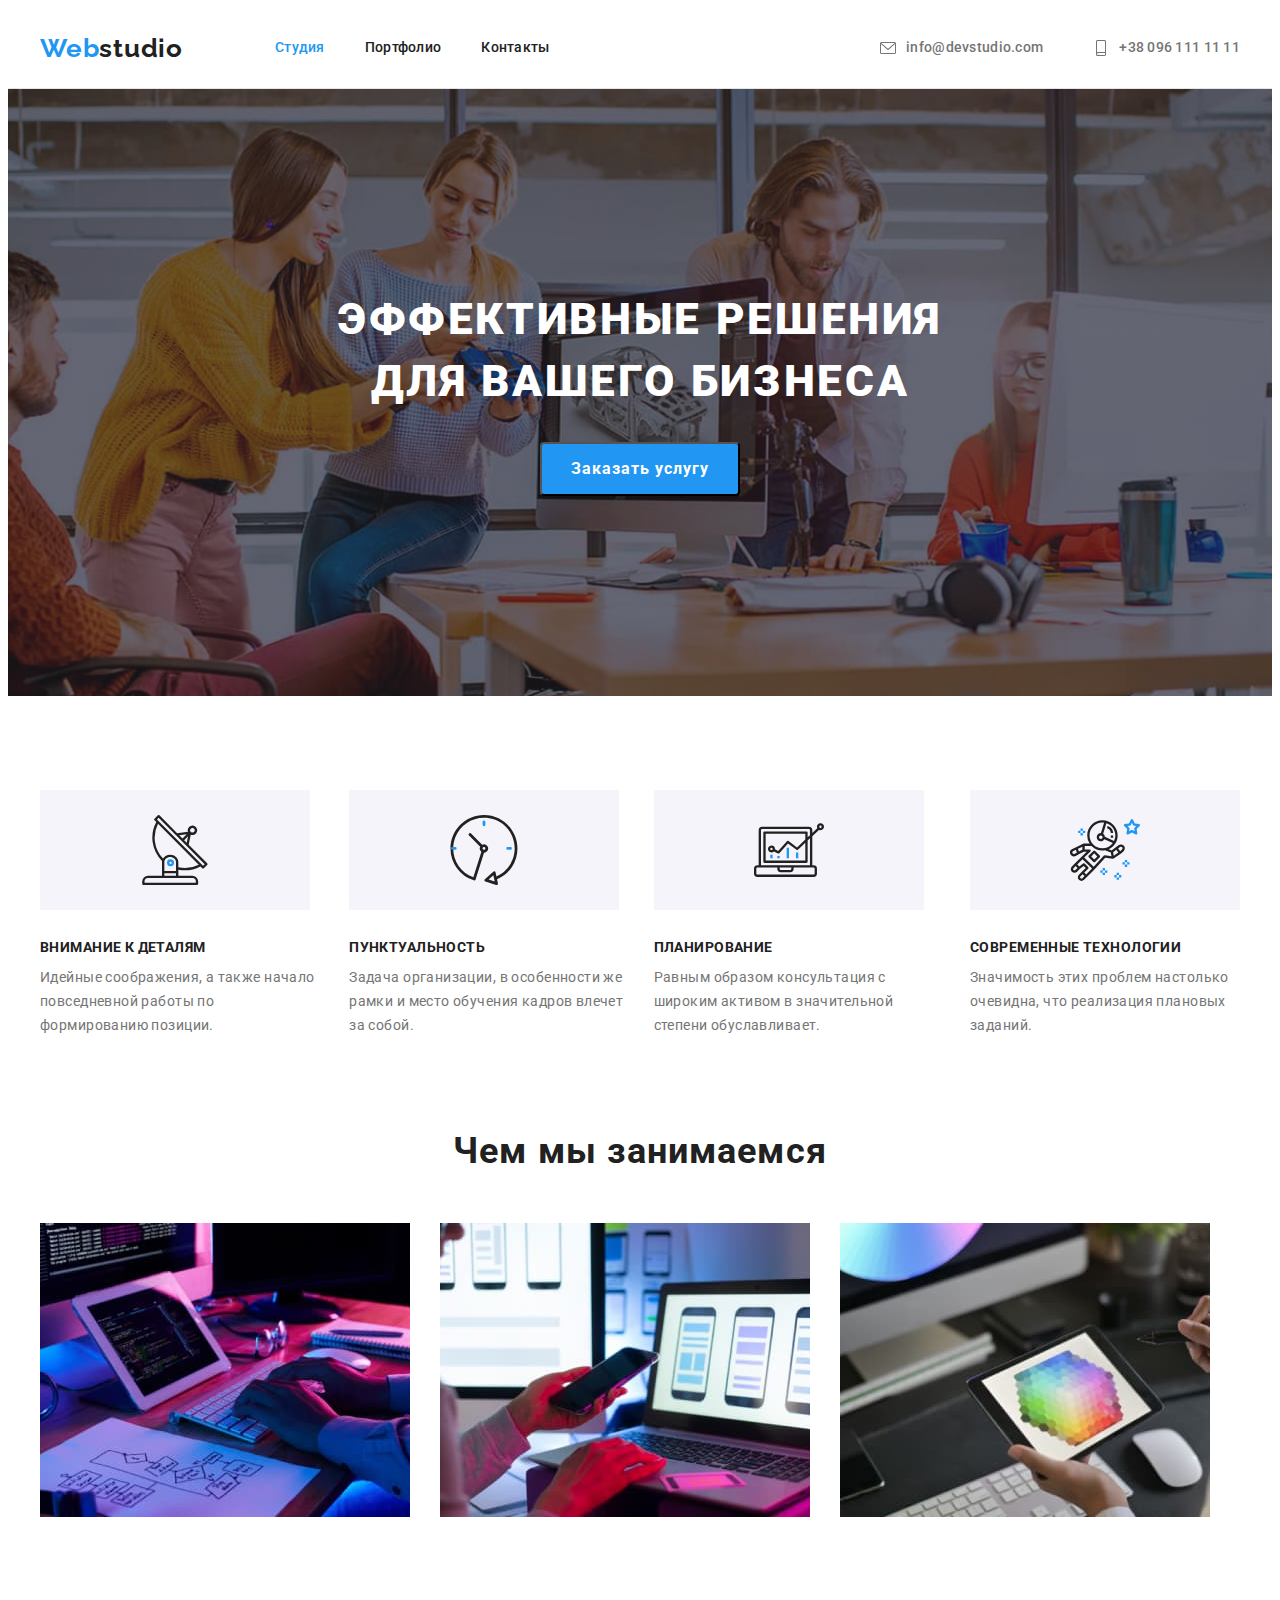
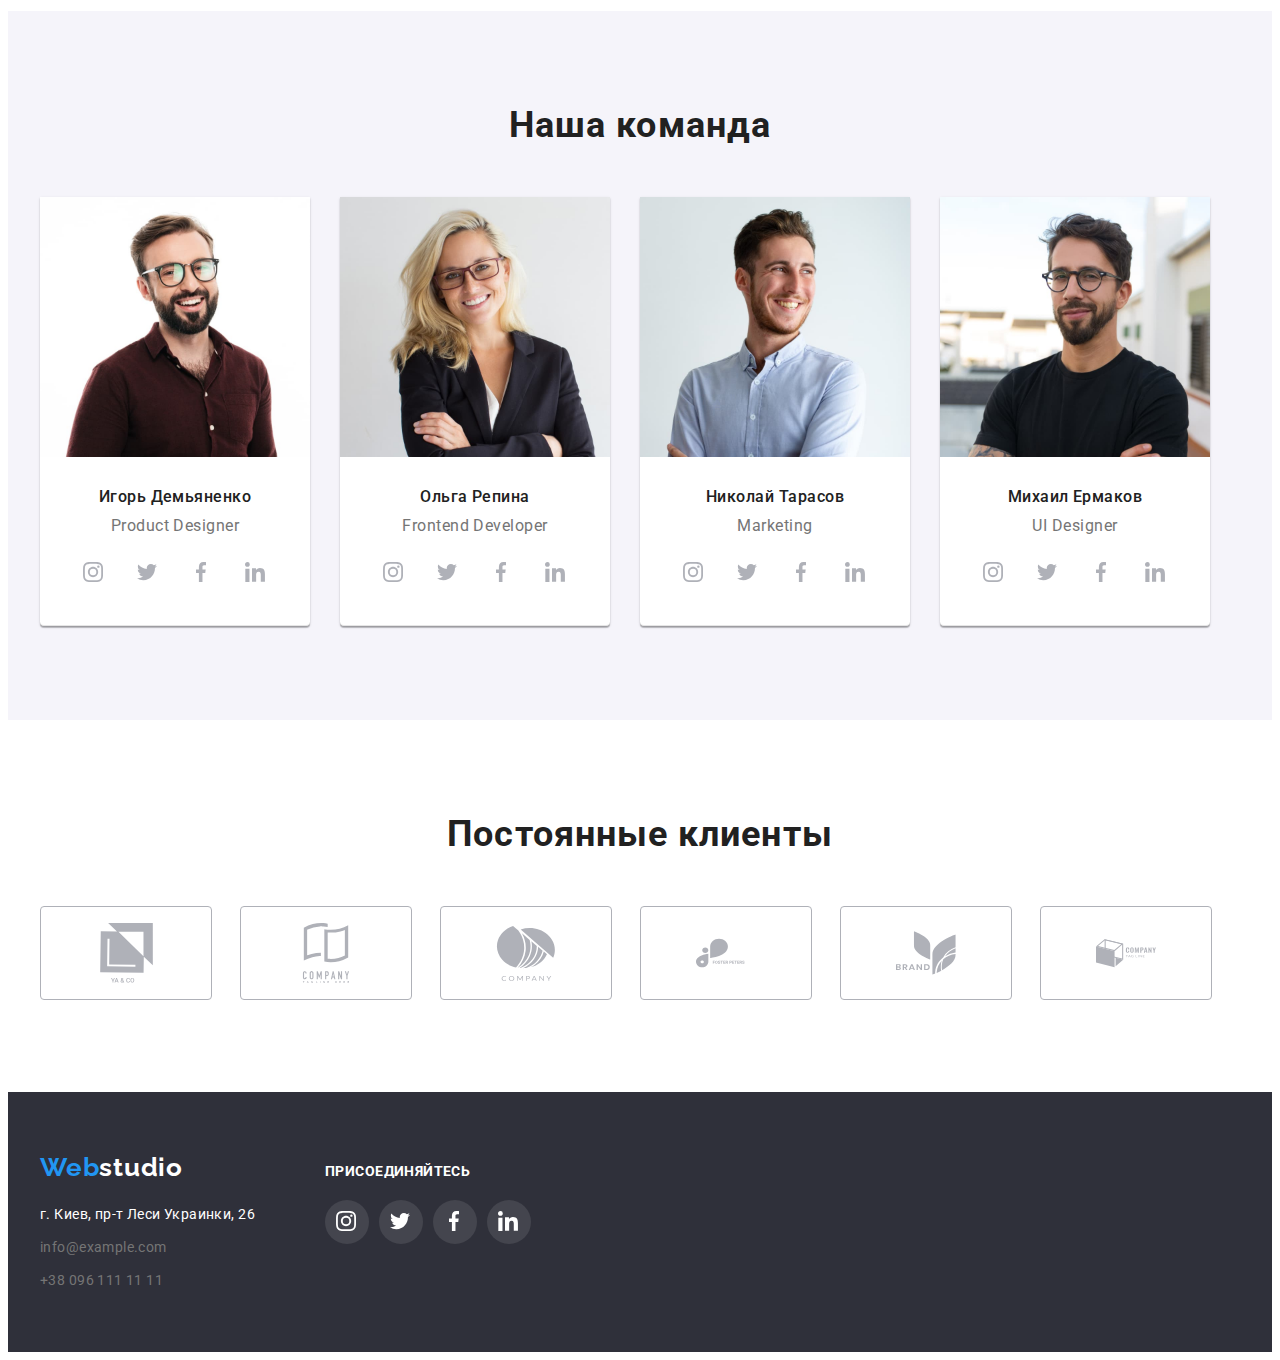
==== index.html @ 36a63ee1 "Add files via upload" ====
<!DOCTYPE html>
<html lang="en">
  <head>
    <meta charset="UTF-8" />
    <meta http-equiv="X-UA-Compatible" content="IE=edge" />
    <meta name="viewport" content="width=device-width, initial-scale=1.0" />
    <title>Document</title>
    <link rel="preconnect" href="https://fonts.googleapis.com" />
    <link rel="preconnect" href="https://fonts.gstatic.com" crossorigin />
    <link
      href="https://fonts.googleapis.com/css2?family=Raleway:wght@700&family=Roboto:wght@400;500;700;900&display=swap"
      rel="stylesheet"
    />
    <link
      rel="stylesheet"
      href="https://cdnjs.cloudflare.com/ajax/libs/modern-normalize/1.1.0/modern-normalize.min.css"
      integrity="sha512-wpPYUAdjBVSE4KJnH1VR1HeZfpl1ub8YT/NKx4PuQ5NmX2tKuGu6U/JRp5y+Y8XG2tV+wKQpNHVUX03MfMFn9Q=="
      crossorigin="anonymous"
      referrerpolicy="no-referrer"
    />
    <link rel="stylesheet" href="./css/styles.css" />
  </head>
  <body>
    <!-- Header of the page-->
    <header class="side">
    <div class="side-container container">
      <nav class="side-navigation">
        <a href="" class="side-logo link">Web<span class="side-logo-web">studio</span> </a>
        <ul class="side-list list">
          <li class="side-item">
            <a class="side-list-link link current" href="./index.html">Студия</a>
          </li>
          <li class="side-item">
            <a class="side-list-link link" href="./portfolio.html">Портфолио</a>
          </li>
          <li class="side-item">
            <a class="side-list-link link" href="">Контакты</a>
          </li>
        </ul>
      </nav>
      <ul class="contact list">
        <li class="contact-item">
          <a class="contact-link link" href="mailto:info@devstudio.com">
            <svg class="contact-link-logo" width='16px' height= "16px">
              <use href="./img/icons.svg#icon-envelope "></use>
            </svg> 
            info@devstudio.com</a>
        </li>
        <li class="contact-item">
          <a class="contact-link link" href="tel:+380961111111">
            <svg class="contact-link-logo" width='16px' height="16px">
              <use href="./img/icons.svg#icon-smartphone "></use>
            </svg>
            +38 096 111 11 11</a>
        </li>
      </ul>
    </div>
    </header>
    <main>
      <!-- Section with images or videos-->
      <section class="section-hero">
        <div class= "container">
          <h1 class="section-hero-head">Эффективные решения <br> для вашего бизнеса</h1>
          <button class="hero-button" type="button"><span class="hero-button-text">Заказать услугу</span></button>
        </div>
       </section>
              <section class="section">
        <div class="container">
          <!--In future will be hiiden, dont forget-->
          <h2 class="visually-hidden">Особености</h2>
          <!--list of specifications-->
          <ul class="section-rule-list list">
            <li class="rule-item">
              <div class="rule-item-conteiner">
                <svg class="rule-icon" width='70px' height='70px'>
                  <use href="./img/icons.svg#icon-antena"></use>
                </svg>
              </div>
              
              <h3 class="section-rule-title">Внимание к деталям</h3>          
              <p class="section-rule-text">
                Идейные соображения, а также начало повседневной работы по формированию позиции.
              </p>
            </li>
            
            <li class="rule-item">
              <div class="rule-item-conteiner">
                <svg class="rule-icon" width='70px' height='70px'>
                  <use href="./img/icons.svg#icon-clock"></use>
                </svg>
              </div>
              <h3 class="section-rule-title">Пунктуальность</h3>
              <p class="section-rule-text">
                Задача организации, в особенности же рамки и место обучения кадров влечет за собой.
              </p>
            </li>
            <li class="rule-item">
              <div class="rule-item-conteiner">
                <svg class="rule-icon" width='70px' height='70px'>
                  <use href="./img/icons.svg#icon-diagram"></use>
                </svg>
              </div>
              <h3 class="section-rule-title">Планирование</h3>
              <p class="section-rule-text">
                Равным образом консультация с широким активом в значительной степени обуславливает.
              </p>
            </li>
            <li class="rule-item">
              <div class="rule-item-conteiner">
                <svg class="rule-icon" width='70px' height='70px'>
                  <use href="./img/icons.svg#icon-astronaut "></use>
                </svg>
              </div>
               <h3 class="section-rule-title">Современные технологии</h3>
              <p class="section-rule-text">
                Значимость этих проблем настолько очевидна, что реализация плановых заданий.
              </p>
            </li>
          </ul>
        </div>
        
      </section>
      <!-- What We do-->
      <section class="section section-work" id="studio">
        <div class="container">
          <h2 class="section-head-doing">Чем мы занимаемся</h2>
          <ul class="doing-list list">
            <li class="doing-item">
              <a href=""> <img src="./img/box1.jpg" alt="box 1" width="370" /></a>
            </li>
            <li class="doing-item">
              <a href=""><img src="./img/box2.jpg" alt="box 2" width="370" /></a>
            </li>
            <li class="doing-item">
              <a href=""><img src="./img/box3.jpg" alt="box 3" width="370" /></a>
            </li>
          </ul>
        </div>
      </section>
      <!--Our team-->
      <section class="section section-team">
        <div class="container"> 
          <h2 class="section-head-team">Наша команда</h2>
          <ul class="section-list-team list">
            <li class="section-team-item">
              <img src="./img/img1.jpg" alt="Игорь Демьяненко" width="270" />
              <div class="container-team"> 
                <h3 class="section-team-name">Игорь Демьяненко</h3>
                <p class="section-team-profession">Product Designer</p>
                <ul class="team-list-links list">
                  <li class="team-list-item">
                    <a class="team-item-link" href="">
                      <svg class="team-list-icon">
                        <use  href="./img/icons.svg#icon-instagram" width="20px" height="20px"></use>
                      </svg>
                    </a>
                  </li>
                  <li class="team-list-item">
                    <a class="team-item-link" href="">
                      <svg class="team-list-icon">
                        <use href="./img/icons.svg#icon-twitter" width="20px" height="20px"></use>
                      </svg>
                    </a>
                  </li>
                  <li class="team-list-item">
                    <a class="team-item-link"  href="">
                      <svg class="team-list-icon">
                        <use href="./img/icons.svg#icon-facebook" width="20px" height="20px"></use>
                      </svg>
                    </a>
                  </li>
                  <li class="team-list-item">
                    <a class="team-item-link" href="">
                      <svg class="team-list-icon">
                        <use href="./img/icons.svg#icon-linkedin" width="20px" height="20px"></use>
                      </svg>
                    </a>
                  </li>
                </ul>
              </div>
            </li>
            
            <li class="section-team-item">
              <img src="./img/img2.jpg" alt="Ольга Репина" width="270" />
              <div class="container-team">
                <h3 class="section-team-name">Ольга Репина</h3>
                <p class="section-team-profession">Frontend Developer</p>
                <ul class="team-list-links list">
                  <li class="team-list-item">
                    <a class="team-item-link" href="">
                      <svg class="team-list-icon">
                        <use href="./img/icons.svg#icon-instagram" width="20px" height="20px"></use>
                      </svg>
                    </a>
                  </li>
                  <li class="team-list-item">
                    <a class="team-item-link" href="">
                      <svg class="team-list-icon">
                        <use href="./img/icons.svg#icon-twitter" width="20px" height="20px"></use>
                      </svg>
                    </a>
                  </li>
                  <li class="team-list-item">
                    <a class="team-item-link" href="">
                      <svg class="team-list-icon">
                        <use href="./img/icons.svg#icon-facebook" width="20px" height="20px"></use>
                      </svg>
                    </a>
                  </li>
                  <li class="team-list-item">
                    <a class="team-item-link" href="">
                      <svg class="team-list-icon">
                        <use href="./img/icons.svg#icon-linkedin" width="20px" height="20px"></use>
                      </svg>
                    </a>
                  </li>
                </ul>
              </div>
              
            </li>
            <li class="section-team-item">
              <img src="./img/img3.jpg" alt="Николай Тарасов" width="270" />
              <div class="container-team">
                <h3 class="section-team-name">Николай Тарасов</h3>
                <p class="section-team-profession">Marketing</p>
                <ul class="team-list-links list">
                  <li class="team-list-item">
                    <a class="team-item-link" href="">
                      <svg class="team-list-icon">
                        <use  href="./img/icons.svg#icon-instagram" width="20px" height="20px"></use>
                      </svg>
                    </a>
                  </li>
                  <li class="team-list-item">
                    <a class="team-item-link" href="">
                      <svg class="team-list-icon">
                        <use  href="./img/icons.svg#icon-twitter" width="20px" height="20px"></use>
                      </svg>
                    </a>
                  </li>
                  <li class="team-list-item">
                    <a class="team-item-link" href="">
                      <svg class="team-list-icon">
                        <use href="./img/icons.svg#icon-facebook" width="20px" height="20px"></use>
                      </svg>
                    </a>
                  </li>
                  <li class="team-list-item">
                    <a class="team-item-link" href="">
                      <svg class="team-list-icon">
                        <use href="./img/icons.svg#icon-linkedin" width="20px" height="20px"></use>
                      </svg>
                    </a>
                  </li>
                </ul>
              </div>
             
              
            </li>
            
            <li class="section-team-item">
              <img src="./img/img4.jpg" alt="Михаил Ермаков" width="270" />
              <div class="container-team">
                <h3 class="section-team-name">Михаил Ермаков</h3>
                <p class="section-team-profession">UI Designer</p>
                <ul class="team-list-links list">
                  <li class="team-list-item">
                    <a class="team-item-link" href="">
                      <svg class="team-list-icon">
                        <use  href="./img/icons.svg#icon-instagram" width="20px" height="20px"></use>
                      </svg>
                    </a>
                  </li>
                  <li class="team-list-item">
                    <a class="team-item-link" href="">
                      <svg class="team-list-icon">
                        <use href="./img/icons.svg#icon-twitter" width="20px" height="20px"></use>
                      </svg>
                    </a>
                  </li>
                  <li class="team-list-item">
                    <a class="team-item-link" href="">
                      <svg class="team-list-icon">
                        <use href="./img/icons.svg#icon-facebook" width="20px" height="20px"></use>
                      </svg>
                    </a>
                  </li>
                  <li class="team-list-item">
                    <a class="team-item-link" href="">
                      <svg class="team-list-icon">
                        <use href="./img/icons.svg#icon-linkedin" width="20px" height="20px"></use>
                      </svg>
                    </a>
                  </li>
                </ul>
              </div>
              
            </li>
          </ul>
        </div>
      </section>
<!-- Our client ----------------------------->
      <section class="section">
        <div class="container">
          <h2 class="section-head-team">Постоянные клиенты</h2>
          <ul class="client-list list">
            <li class="client-item">
              <a  class="client-link" href="">
                <svg  class="client-icon" width="106px" height="60px">
                  <use href="./img/icons.svg#icon-client1"></use>
                </svg>
              </a>
            </li>
            <li class="client-item">
              <a class="client-link" href="">
                <svg class="client-icon" width="106px" height="60px">
                  <use href="./img/icons.svg#icon-client2"></use>
                </svg>
              </a>
            </li>
            <li class="client-item">
              <a class="client-link" href="">
                <svg class="client-icon" width="106px" height="60px">
                  <use href="./img/icons.svg#icon-client3"></use>
                </svg>
              </a>
            </li>
            <li class="client-item">
              <a  class="client-link" href="">
                <svg class="client-icon" width="106px" height="60px">
                  <use href="./img/icons.svg#icon-client4"></use>
                </svg>
              </a>
            </li>
            <li class="client-item">
              <a class="client-link" href="">
                <svg class="client-icon" width="106px" height="60px">
                  <use href="./img/icons.svg#icon-client5"></use>
                </svg>
              </a>
            </li>
            <li class="client-item">
              <a class="client-link" href="">
                <svg class="client-icon" width="106px" height="60px">
                  <use href="./img/icons.svg#icon-client6"></use>
                </svg>
              </a>
            </li>
          </ul>
        </div>
      
      </section>
    </main>

    <!--Making footer-->
    <footer class="footer">
      <div class="container footer-container">
        <div>
          <a href="" class="side-logo link">Web<span class="footer-logo-web">studio</span> </a>
          <address class="footer-address">
            <ul class="footer-address-list list link">
              <!--google maps link-->
              <li class="address-item">
                <a class="address-item-street link" href="https://goo.gl/maps/h4qXjKyGgM7u1eXD7" target="_blank">г. Киев, пр-т
                  Леси Украинки, 26</a>
              </li>
              <li class="address-item">
                <a class="adress-item-contact link" href="mailto:info@example.com">info@example.com</a>
              </li>
              <li class="address-item">
                <a class="adress-item-contact link" href="tel:+380961111111">+38 096 111 11 11</a>
              </li>
            </ul>
          </address>
        </div>
         
        <div class="container-footer-link">
          <p class="container-footer-text">Присоединяйтесь</p>
          <ul class="footer-list-link list">
            <li class="footer-list-item">
              <a class="footer-item-link" href="">
                <svg class="footer-list-icon">
                  <use href="./img/icons.svg#icon-instagram" width="20px" height="20px"></use>
                </svg>
              </a>
            </li>
            <li class="footer-list-item">
              <a class="footer-item-link" href="">
                <svg class="footer-list-icon">
                  <use href="./img/icons.svg#icon-twitter" width="20px" height="20px"></use>
                </svg>
              </a>
            </li>
            <li class="footer-list-item">
              <a class="footer-item-link" href="">
                <svg class="footer-list-icon">
                  <use href="./img/icons.svg#icon-facebook" width="20px" height="20px"></use>
                </svg>
              </a>
            </li>
            <li class="footer-list-item">
              <a class="footer-item-link" href="">
                <svg class="footer-list-icon">
                  <use href="./img/icons.svg#icon-linkedin" width="20px" height="20px"></use>
                </svg>
              </a>
            </li>
          </ul>
        </div>
      </div>
      
    </footer>
  </body>
</html>
---- css/styles.css ----
/* --------------------------VAR------------------------------ */
:root {
  --main-title-color: #212121;

  --first-button-color: #ffffff;
  --second-text-color: #757575;
  --third-text-color: rgba(255, 255, 255, 0.6);
  --accent-color: #2196f3;
}
p,
h1,
h2,
h3,
h4,
h5,
h6 {
  margin: 0px;
}
ul {
  margin: 0px;
  padding: 0px;
}
img {
  min-width: 100%;
  height: auto;
  display: block;
}

/* --------------------------body------------------------------------------ */
body {
  font-family: Roboto, sans-serif;
  color: var(--second-text-color);
  background-color: var(--first-button-color);
}

/* ---------------------list---------------------------and--------link------ */
.list {
  list-style: none;
}
.link {
  text-decoration: none;
}
.visually-hidden {
  position: absolute;
  white-space: nowrap;
  width: 1px;
  height: 1px;
  overflow: hidden;
  border: 0;
  padding: 0;
  clip: rect(0 0 0 0);
  clip-path: inset(50%);
  margin: -1px;
}
/* ------------------container===================*/
.container {
  width: 1200px;
  padding: 0 15px;
  margin: 0 auto;
}
.section {
  padding: 94px 0;
}

/* -----------------------------------Header------------------------------------------- */
.side {
  border-bottom: 1px #e5e5e5 solid;
}
.side-container {
  display: flex;
  align-items: center;
}
.side-navigation {
  display: flex;
  align-items: center;
}
.side-logo {
  font-family: Raleway;
  font-weight: 700;
  font-size: 26px;
  line-height: 1.19;
  letter-spacing: 0.03em;
  color: var(--accent-color);
}
.side-logo-web {
  color: var(--main-title-color);
}
.side-list {
  display: flex;
  margin-left: 92px;
}
.side-item + .side-item {
  margin-left: 40px;
}

.side-list-link {
  display: block;
  padding-top: 32px;
  padding-bottom: 32px;

  font-weight: 500;
  font-size: 14px;
  line-height: 1.14;
  letter-spacing: 0.02em;
  color: var(--main-title-color);
}

.side-list-link:hover,
.side-list-link:focus {
  color: var(--accent-color);
}
.side-list-link.current {
  color: var(--accent-color);
}
.contact {
  display: flex;
  margin-left: auto;
}
.contact .contact-item + .contact-item {
  margin-left: 50px;
}

.contact-link {
  display: flex;
  align-items: center;
  font-weight: 500;
  font-size: 14px;
  line-height: 1.14;
  letter-spacing: 0.02em;
  color: var(--second-text-color);
}
.contact-item {
  display: flex;
  align-items: center;
  align-content: center;
  justify-content: center;
}
.contact-link-logo {
  margin-right: 10px;
  fill: #757575;
}
.contact-link:hover,
.contact-link:focus {
  color: var(--accent-color);
}
.contact-link:hover .contact-link-logo,
.contact-link:focus .contact-link-logo {
  fill: var(--accent-color);
}
/* -----------------------------------Section Hero------------------------------------------------------------ */
.section-hero {
  padding: 200px 0;
  text-align: center;
  background-color: #c4c4c4;
  max-width: 1600px;
  margin-left: auto;
  margin-right: auto;

  background-image: linear-gradient(to right, rgba(47, 48, 58, 0.4), rgba(47, 48, 58, 0.4)),
    url(../img/hero.jpg);
  background-repeat: no-repeat;
  background-size: cover;
  background-position: center;
}

.section-hero-head {
  font-weight: 900;
  font-size: 44px;
  line-height: 1.4;
  letter-spacing: 0.06em;
  text-transform: uppercase;
  color: var(--first-button-color);
}
.hero-button {
  padding: 10px 0;
  margin-top: 30px;

  box-shadow: 0px 4px 4px rgba(0, 0, 0, 0.15);
  border-radius: 4px;

  width: 200px;
  font-family: inherit;
  font-weight: 700;
  font-size: 16px;
  line-height: 1.87;
  align-items: center;

  letter-spacing: 0.06em;
  color: var(--first-button-color);
  background: var(--accent-color);
}

.hero-button:focus,
.hero-button:hover {
  cursor: pointer;
  font-family: inherit;
  font-weight: 700;
  font-size: 16px;
  line-height: 1.87;
  text-align: center;
  letter-spacing: 0.06em;
  color: var(--first-button-color);
  background-color: var(--accent-color);
}

/* ------------------------Rules_____________---------- */

.section-rule-list {
  display: flex;
}
.rule-item {
}
.rule-item-conteiner {
  display: flex;
  align-items: center;
  justify-content: center;
  background-color: #f5f4fa;
  width: 270px;
  height: 120px;
}
.rule-icon {
}

.rule-item + .rule-item {
  margin-left: 30px;
}
.section-rule-title {
  margin-top: 30px;
  margin-bottom: 10px;

  font-weight: 700;
  font-size: 14px;
  line-height: 1.14;
  letter-spacing: 0.03em;
  text-transform: uppercase;
  color: var(--main-title-color);
}
.section-rule-text {
  font-size: 14px;
  line-height: 1.7;
  letter-spacing: 0.03em;
  color: var(--second-text-color);
}

/* ---------------------Section what we do---------------------------------- */
.section-work {
  padding-top: 0px;
}
.section-head-doing {
  margin-bottom: 50px;

  font-weight: 700;
  font-size: 36px;
  line-height: 1.16;
  text-align: center;
  letter-spacing: 0.03em;
  color: var(--main-title-color);
}
.doing-list {
  display: flex;
}
.doing-item + .doing-item {
  margin-left: 30px;
}
/* ----------------------Our team----------------------------------------------- */
.section-team {
  background-color: #f5f4fa;
}
.section-head-team {
  margin-bottom: 50px;

  font-weight: 700;
  font-size: 36px;
  line-height: 1.16;
  text-align: center;
  letter-spacing: 0.03em;
  color: var(--main-title-color);
}
.section-list-team {
  display: flex;
}
.section-team-item {
  background-color: #fff;
  border-bottom: 1px #e5e5e5 solid;
  box-shadow: 0px 1px 3px rgba(0, 0, 0, 0.12), 0px 1px 1px rgba(0, 0, 0, 0.14),
    0px 2px 1px rgba(0, 0, 0, 0.2);
  border-radius: 0px 0px 4px 4px;
}
.section-team-item + .section-team-item {
  margin-left: 30px;
}
.section-team-name {
  margin-bottom: 10px;

  font-weight: 500;
  font-size: 16px;
  line-height: 1.19;
  text-align: center;
  letter-spacing: 0.03em;
  color: var(--main-title-color);
}
.section-team-profession {
  margin-bottom: 16px;

  font-size: 16px;
  line-height: 1.19;
  text-align: center;
  letter-spacing: 0.03em;

  color: var(--second-text-color);
}
.container-team {
  padding-top: 30px;
  padding-bottom: 30px;
}
.team-list-links {
  display: flex;
  align-items: center;
  justify-content: center;
}
.team-list-item {
  width: 44px;
  height: 44px;
}
.team-list-item + .team-list-item {
  margin-left: 10px;
}
.team-item-link {
  width: 100%;
  height: 100%;
  border-radius: 50%;
  display: flex;
  align-items: center;
  justify-content: center;
}
.team-item-link:hover,
.team-item-link:focus {
  background-color: #2196f3;
}
.team-item-link:hover .team-list-icon,
.team-item-link:focus .team-list-icon {
  fill: var(--first-button-color);
}

.team-list-icon {
  fill: #afb1b8;
  height: 22px;
  width: 22px;
}
/* -----------------------------Clients-------------------------------------- */
.client-list {
  display: flex;
}
.client-item {
  width: 170px;
  height: 92px;
}
.client-link {
  width: 100%;
  height: 100%;
  display: flex;
  align-items: center;
  justify-content: center;
  border: 1px solid #afb1b8;
  border-radius: 4px;
}
.client-icon {
  fill: #afb1b8;
}
.client-link:hover,
.client-link:focus {
  fill: var(--accent-color);
  border-color: var(--accent-color);
}
.client-link:hover .client-icon,
.client-link:focus .client-icon {
  fill: var(--accent-color);
}
.client-item + .client-item {
  margin-left: 30px;
}

/* ------------------------Footer---------------------------------------------- */
.footer {
  padding: 60px 0;
  background: #2f303a;
}
.footer-container {
  display: flex;
  align-items: baseline;
}

.footer-address {
  margin-top: 20px;
}
.address-item + .address-item {
  margin-top: 9px;
}
.address-item-street {
  font-style: normal;
  font-size: 14px;
  line-height: 1.71;
  letter-spacing: 0.03em;
  color: var(--first-button-color);
}
.address-item-street:hover,
.address-item-street:focus {
  color: var(--accent-color);
}
.adress-item-contact {
  font-style: normal;
  font-size: 14px;
  line-height: 1.71;
  letter-spacing: 0.03em;
  color: var(--second-text-color);
}
.adress-item-contact:hover,
.adress-item-contact:focus {
  color: var(--accent-color);
}
.footer-logo-web {
  font-family: Raleway;
  font-weight: 700;
  font-size: 26px;
  line-height: 1.19;
  letter-spacing: 0.03em;
  color: var(--first-button-color);
}
.container-footer-link {
  margin-left: 70px;
}
.footer-list-link {
  display: flex;
  align-items: center;
  justify-content: center;
}
.container-footer-text {
  margin-bottom: 20px;

  font-weight: 700;
  font-size: 14px;
  line-height: 1.14;
  letter-spacing: 0.03em;
  text-transform: uppercase;

  color: var(--first-button-color);
}
/* --------------------------footer--icons--------------------------------------------------- */
.footer-list-item {
  width: 44px;
  height: 44px;
}
.footer-list-item + .footer-list-item {
  margin-left: 10px;
}
.footer-item-link {
  width: 100%;
  height: 100%;
  border-radius: 50%;
  display: flex;
  align-items: center;
  justify-content: center;
  background-color: #44454e;
}
.footer-item-link:hover,
.footer-item-link:focus {
  background-color: #2196f3;
}
.footer-item-link:hover .footer-list-icon,
.footer-item-link:focus .footer-list-icon {
  fill: var(--first-button-color);
}

.footer-list-icon {
  fill: #fff;
  height: 22px;
  width: 22px;
}

/* ------------------------------------portfolio main section------------------------------ */
/* --------------------------------------------section-buttons------------------------------- */

.filter {
  margin-bottom: 50px;
  display: flex;
  justify-content: center;
}

.filter-item + .filter-item {
  margin-left: 6px;
}
.filter-button {
  padding: 6px 22px;
  font-family: inherit;
  font-style: normal;
  font-weight: 500;
  font-size: 16px;
  line-height: 1.62;
  text-align: center;
  letter-spacing: 0.03em;
  color: var(--main-title-color);
  border-radius: 4px;
  border-style: hidden;
}
.filter-button:hover,
.filter-button:focus {
  cursor: pointer;
  font-weight: 500;
  font-size: 16px;
  line-height: 1.62;
  text-align: center;
  letter-spacing: 0.03em;
  color: var(--first-button-color);
  background-color: var(--accent-color);
  box-shadow: 0px 3px 1px rgba(0, 0, 0, 0.1), 0px 1px 2px rgba(0, 0, 0, 0.08),
    0px 2px 2px rgba(0, 0, 0, 0.12);
}

/* ------------------------------projects--------------------------- */
.projects-list {
  display: flex;
  flex-wrap: wrap;
}
.projects-item {
  width: 370px;
  margin-right: 30px;
  margin-bottom: 30px;
}

.projects-item:nth-child(3n) {
  margin-right: 0px;
}
.projects-item:nth-last-child(-n + 3) {
  margin-bottom: 0px;
}

.projects-item-name {
  font-weight: 700;
  font-size: 18px;
  line-height: 2;
  letter-spacing: 0.06em;
  color: var(--main-title-color);
}
.projects-item-text {
  font-size: 16px;
  line-height: 1.87;
  letter-spacing: 0.03em;
  color: var(--second-text-color);
}
.container-project {
  padding: 20px 24px 24px 20px;
  border: 1px solid #eeeeee;
  border-top: hidden;
}
.projects-image-container {
  display: block;
}
.projects-image-container:hover,
.projects-image-container:focus {
  box-shadow: 0px 1px 1px rgba(0, 0, 0, 0.12), 0px 4px 4px rgba(0, 0, 0, 0.06),
    1px 4px 6px rgba(0, 0, 0, 0.16);
}
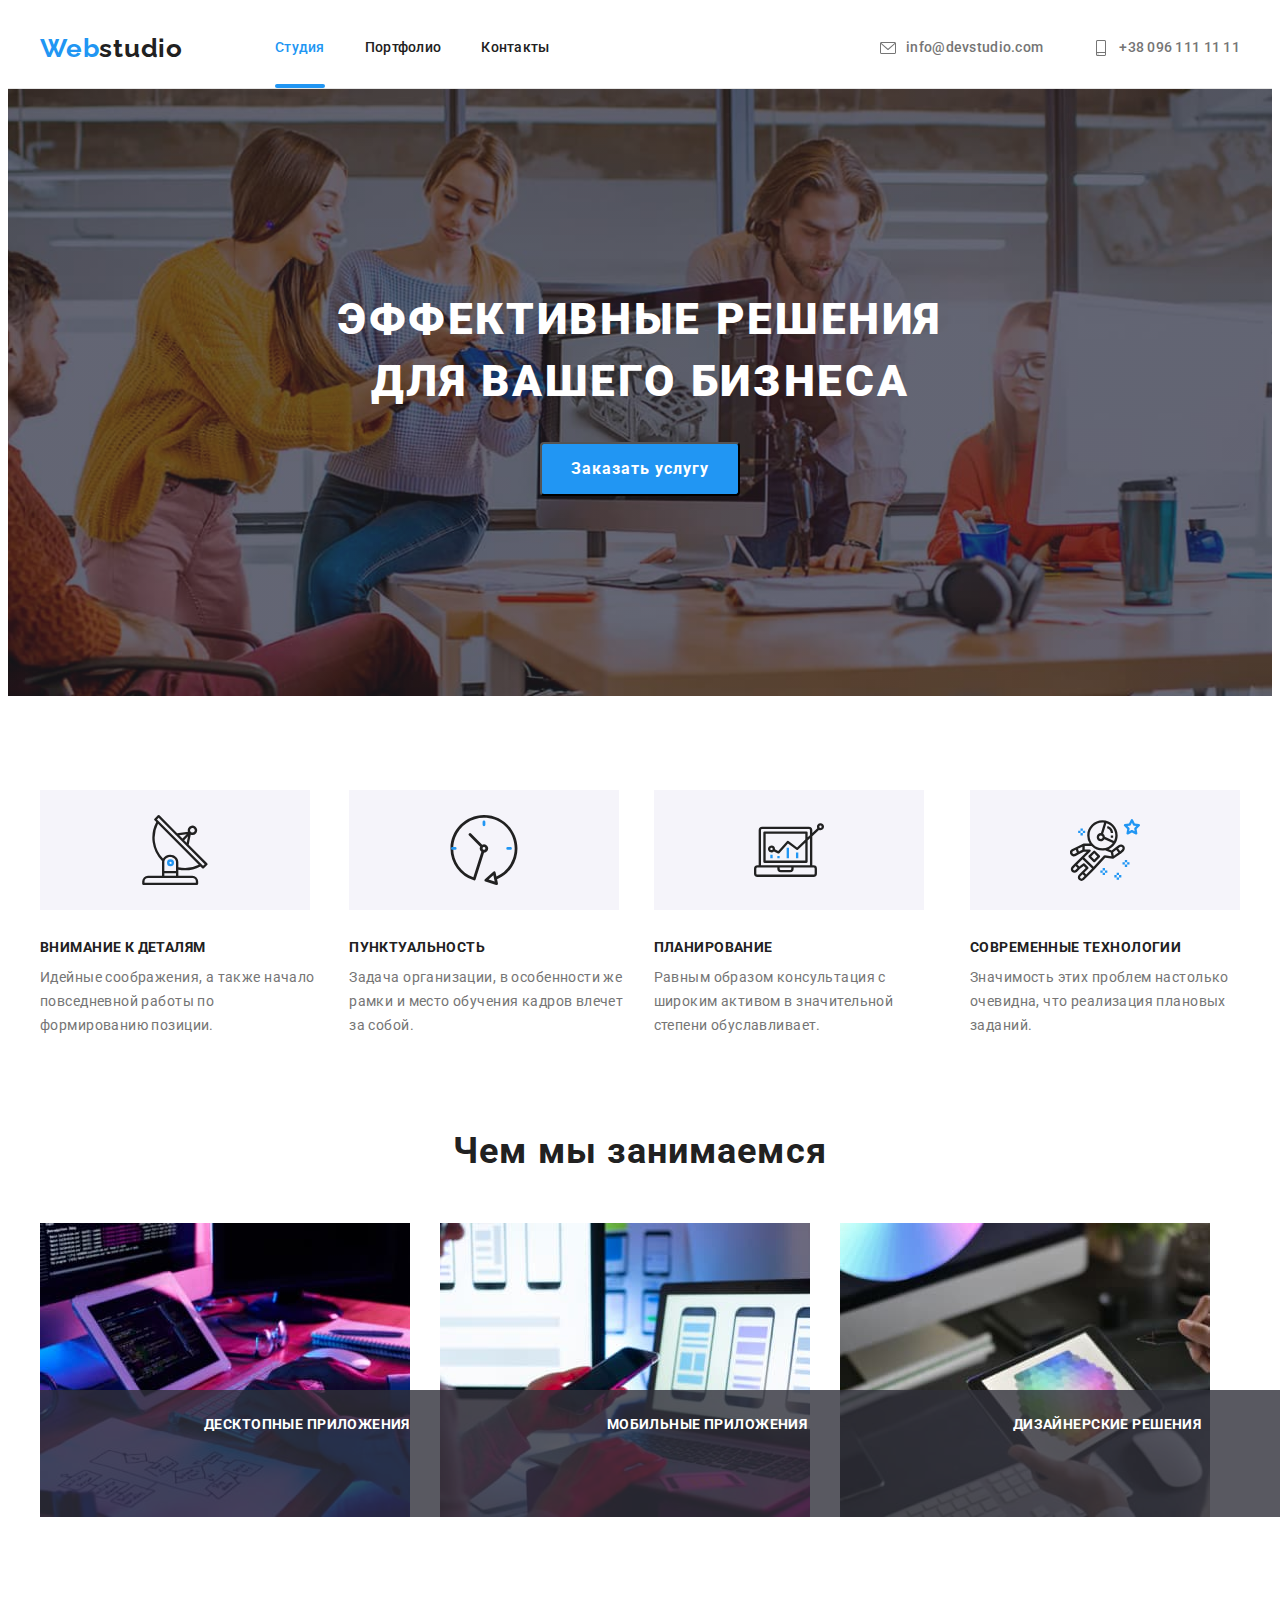
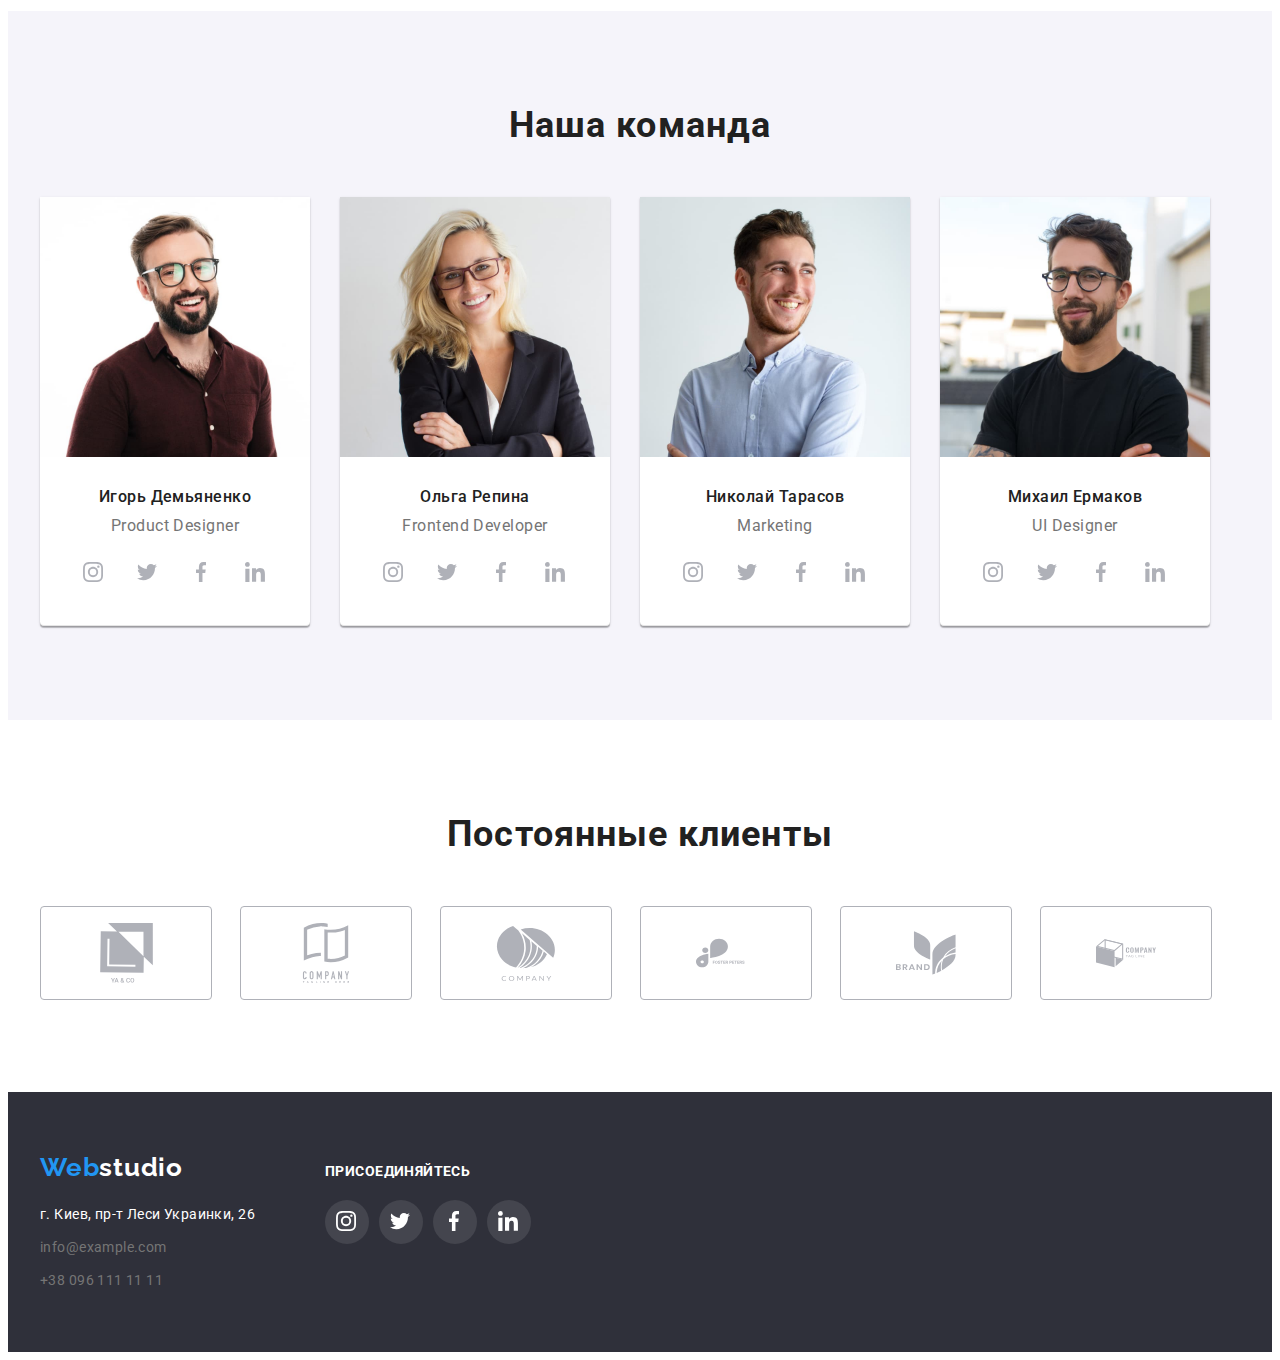
==== commit 678b81c4: "homework-5" ====
--- a/index.html
+++ b/index.html
@@ -61,7 +61,7 @@
       <section class="section-hero">
         <div class= "container">
           <h1 class="section-hero-head">Эффективные решения <br> для вашего бизнеса</h1>
-          <button class="hero-button" type="button"><span class="hero-button-text">Заказать услугу</span></button>
+          <button class="hero-button" type="button" data-modal-open><span class="hero-button-text" >Заказать услугу</span></button>
         </div>
        </section>
               <section class="section">
@@ -126,13 +126,24 @@
           <h2 class="section-head-doing">Чем мы занимаемся</h2>
           <ul class="doing-list list">
             <li class="doing-item">
-              <a href=""> <img src="./img/box1.jpg" alt="box 1" width="370" /></a>
+              <div class="work-item-container">
+                <a href=""> <img src="./img/box1.jpg" alt="box 1" width="370" /></a>
+                <p class="work-item-text">Десктопные приложения</p>
+              </div>
+              
             </li>
             <li class="doing-item">
+              <div class="work-item-container">
               <a href=""><img src="./img/box2.jpg" alt="box 2" width="370" /></a>
-            </li>
+              <p class="work-item-text">Мобильные приложения</p>
+              </div>
+            </li>
+            
             <li class="doing-item">
+              <div class="work-item-container">
               <a href=""><img src="./img/box3.jpg" alt="box 3" width="370" /></a>
+              <p class="work-item-text">Дизайнерские решения</p>
+              </div>
             </li>
           </ul>
         </div>
@@ -410,5 +421,15 @@
       </div>
       
     </footer>
+    <div class="backdrop is-hidden" data-modal>
+      <div class="modal">
+      <button type="button" class="close-button" data-modal-close>
+        <svg class="button-icon" width="18px" height="18px"> 
+          <use href="./img/icons.svg#icon-close"></use>
+        </svg>
+      </button>
+      </div>
+    </div>
+    <script src="./js/modal.js"></script>
   </body>
 </html>
--- a/css/styles.css
+++ b/css/styles.css
@@ -103,6 +103,10 @@
   line-height: 1.14;
   letter-spacing: 0.02em;
   color: var(--main-title-color);
+  transition: color 250ms linear;
+  transition-timing-function: cubic-bezier(0.4, 0, 0.2, 1);
+
+  position: relative;
 }
 
 .side-list-link:hover,
@@ -112,6 +116,16 @@
 .side-list-link.current {
   color: var(--accent-color);
 }
+.side-list-link.current::after {
+  content: '';
+  width: 100%;
+  height: 4px;
+  background-color: var(--accent-color);
+  position: absolute;
+  left: 0;
+  bottom: 0;
+  border-radius: 2px;
+}
 .contact {
   display: flex;
   margin-left: auto;
@@ -128,6 +142,8 @@
   line-height: 1.14;
   letter-spacing: 0.02em;
   color: var(--second-text-color);
+  transition: color 300ms linear;
+  transition-timing-function: cubic-bezier(0.4, 0, 0.2, 1);
 }
 .contact-item {
   display: flex;
@@ -175,7 +191,6 @@
   padding: 10px 0;
   margin-top: 30px;
 
-  box-shadow: 0px 4px 4px rgba(0, 0, 0, 0.15);
   border-radius: 4px;
 
   width: 200px;
@@ -184,23 +199,21 @@
   font-size: 16px;
   line-height: 1.87;
   align-items: center;
-
   letter-spacing: 0.06em;
   color: var(--first-button-color);
   background: var(--accent-color);
+
+  transition: color 250ms linear, background-color 250ms linear, box-shadow 250ms linear;
+  transition-timing-function: cubic-bezier(0.4, 0, 0.2, 1);
 }
 
 .hero-button:focus,
 .hero-button:hover {
   cursor: pointer;
-  font-family: inherit;
-  font-weight: 700;
-  font-size: 16px;
-  line-height: 1.87;
-  text-align: center;
-  letter-spacing: 0.06em;
+
   color: var(--first-button-color);
   background-color: var(--accent-color);
+  box-shadow: 0px 4px 4px rgba(0, 0, 0, 0.15);
 }
 
 /* ------------------------Rules_____________---------- */
@@ -261,6 +274,25 @@
 }
 .doing-item + .doing-item {
   margin-left: 30px;
+}
+.work-item-container {
+  position: relative;
+}
+.work-item-text {
+  font-weight: 700;
+  font-size: 14px;
+  line-height: 1.14;
+  text-align: center;
+  letter-spacing: 0.03em;
+  text-transform: uppercase;
+  padding: 27px 82px;
+  width: 100%;
+  height: 25%;
+
+  color: var(--first-button-color);
+  background: rgba(47, 48, 58, 0.8);
+  position: absolute;
+  bottom: 0;
 }
 /* ----------------------Our team----------------------------------------------- */
 .section-team {
@@ -332,6 +364,8 @@
   display: flex;
   align-items: center;
   justify-content: center;
+  transition: background-color 250ms linear;
+  transition-timing-function: cubic-bezier(0.4, 0, 0.2, 1);
 }
 .team-item-link:hover,
 .team-item-link:focus {
@@ -340,12 +374,14 @@
 .team-item-link:hover .team-list-icon,
 .team-item-link:focus .team-list-icon {
   fill: var(--first-button-color);
+  transition-timing-function: cubic-bezier(0.4, 0, 0.2, 1);
 }
 
 .team-list-icon {
   fill: #afb1b8;
   height: 22px;
   width: 22px;
+  transition: fill 250ms linear;
 }
 /* -----------------------------Clients-------------------------------------- */
 .client-list {
@@ -363,9 +399,13 @@
   justify-content: center;
   border: 1px solid #afb1b8;
   border-radius: 4px;
+  transition: fill 250ms linear, border-color 250ms linear;
+  transition-timing-function: cubic-bezier(0.4, 0, 0.2, 1);
 }
 .client-icon {
   fill: #afb1b8;
+  transition: fill 250ms linear;
+  transition-timing-function: cubic-bezier(0.4, 0, 0.2, 1);
 }
 .client-link:hover,
 .client-link:focus {
@@ -402,6 +442,8 @@
   line-height: 1.71;
   letter-spacing: 0.03em;
   color: var(--first-button-color);
+  transition: color 250ms linear;
+  transition-timing-function: cubic-bezier(0.4, 0, 0.2, 1);
 }
 .address-item-street:hover,
 .address-item-street:focus {
@@ -413,6 +455,8 @@
   line-height: 1.71;
   letter-spacing: 0.03em;
   color: var(--second-text-color);
+  transition: color 250ms linear;
+  transition-timing-function: cubic-bezier(0.4, 0, 0.2, 1);
 }
 .adress-item-contact:hover,
 .adress-item-contact:focus {
@@ -461,6 +505,8 @@
   align-items: center;
   justify-content: center;
   background-color: #44454e;
+  transition: background-color 250ms linear;
+  transition-timing-function: cubic-bezier(0.4, 0, 0.2, 1);
 }
 .footer-item-link:hover,
 .footer-item-link:focus {
@@ -475,6 +521,8 @@
   fill: #fff;
   height: 22px;
   width: 22px;
+  transition: fill 250ms linear;
+  transition-timing-function: cubic-bezier(0.4, 0, 0.2, 1);
 }
 
 /* ------------------------------------portfolio main section------------------------------ */
@@ -501,15 +549,13 @@
   color: var(--main-title-color);
   border-radius: 4px;
   border-style: hidden;
+  transition: color 250ms linear, background-color 250ms linear, box-shadow 250ms linear;
+  transition-timing-function: cubic-bezier(0.4, 0, 0.2, 1);
 }
 .filter-button:hover,
 .filter-button:focus {
   cursor: pointer;
-  font-weight: 500;
-  font-size: 16px;
-  line-height: 1.62;
-  text-align: center;
-  letter-spacing: 0.03em;
+
   color: var(--first-button-color);
   background-color: var(--accent-color);
   box-shadow: 0px 3px 1px rgba(0, 0, 0, 0.1), 0px 1px 2px rgba(0, 0, 0, 0.08),
@@ -526,14 +572,39 @@
   margin-right: 30px;
   margin-bottom: 30px;
 }
-
+.projects-item:hover .projects-item-top-text {
+  transform: translateY(0%);
+}
+.projects-item-container {
+  position: relative;
+  overflow: hidden;
+}
 .projects-item:nth-child(3n) {
   margin-right: 0px;
 }
 .projects-item:nth-last-child(-n + 3) {
   margin-bottom: 0px;
 }
-
+.projects-item-top-text {
+  font-weight: 500;
+  font-size: 18px;
+  line-height: 1.56;
+  letter-spacing: 0.03em;
+  color: var(--first-button-color);
+  background-color: rgba(33, 150, 243, 0.9);
+
+  width: 100%;
+  height: 100%;
+
+  padding: 63px 24px;
+
+  position: absolute;
+  top: 0;
+  left: 0;
+  transform: translateY(100%);
+  transition: transform 250ms linear;
+  overflow: auto;
+}
 .projects-item-name {
   font-weight: 700;
   font-size: 18px;
@@ -554,9 +625,54 @@
 }
 .projects-image-container {
   display: block;
+  transition: box-shadow 250ms linear;
+  transition-timing-function: cubic-bezier(0.4, 0, 0.2, 1);
 }
 .projects-image-container:hover,
 .projects-image-container:focus {
   box-shadow: 0px 1px 1px rgba(0, 0, 0, 0.12), 0px 4px 4px rgba(0, 0, 0, 0.06),
     1px 4px 6px rgba(0, 0, 0, 0.16);
 }
+/* ----------backdrop----------modal-window---- */
+.backdrop {
+  width: 100vw;
+  height: 100vh;
+  background-color: rgba(0, 0, 0, 0.2);
+  position: fixed;
+  top: 0;
+  left: 0;
+  transition: opacity 400ms, visibility 400ms;
+}
+.backdrop.is-hidden .modal {
+  transform: scale(1.5) rotate(180deg);
+}
+.modal {
+  width: 528px;
+  min-height: 581px;
+  background-color: var(--first-button-color);
+  border-radius: 4px;
+  position: absolute;
+  top: 50%;
+  left: 50%;
+  transform: scale(1) translate(-50%, -50%) rotate(0deg);
+  transition: transform 400ms;
+}
+.close-button {
+  position: absolute;
+  top: 10px;
+  right: 10px;
+  width: 30px;
+  height: 30px;
+  background: transparent;
+  border: 1px solid rgba(0, 0, 0, 0.1);
+  border-radius: 50%;
+  display: flex;
+  align-items: center;
+  justify-content: center;
+  cursor: pointer;
+}
+.is-hidden {
+  visibility: hidden;
+  opacity: 0;
+  pointer-events: none;
+}
